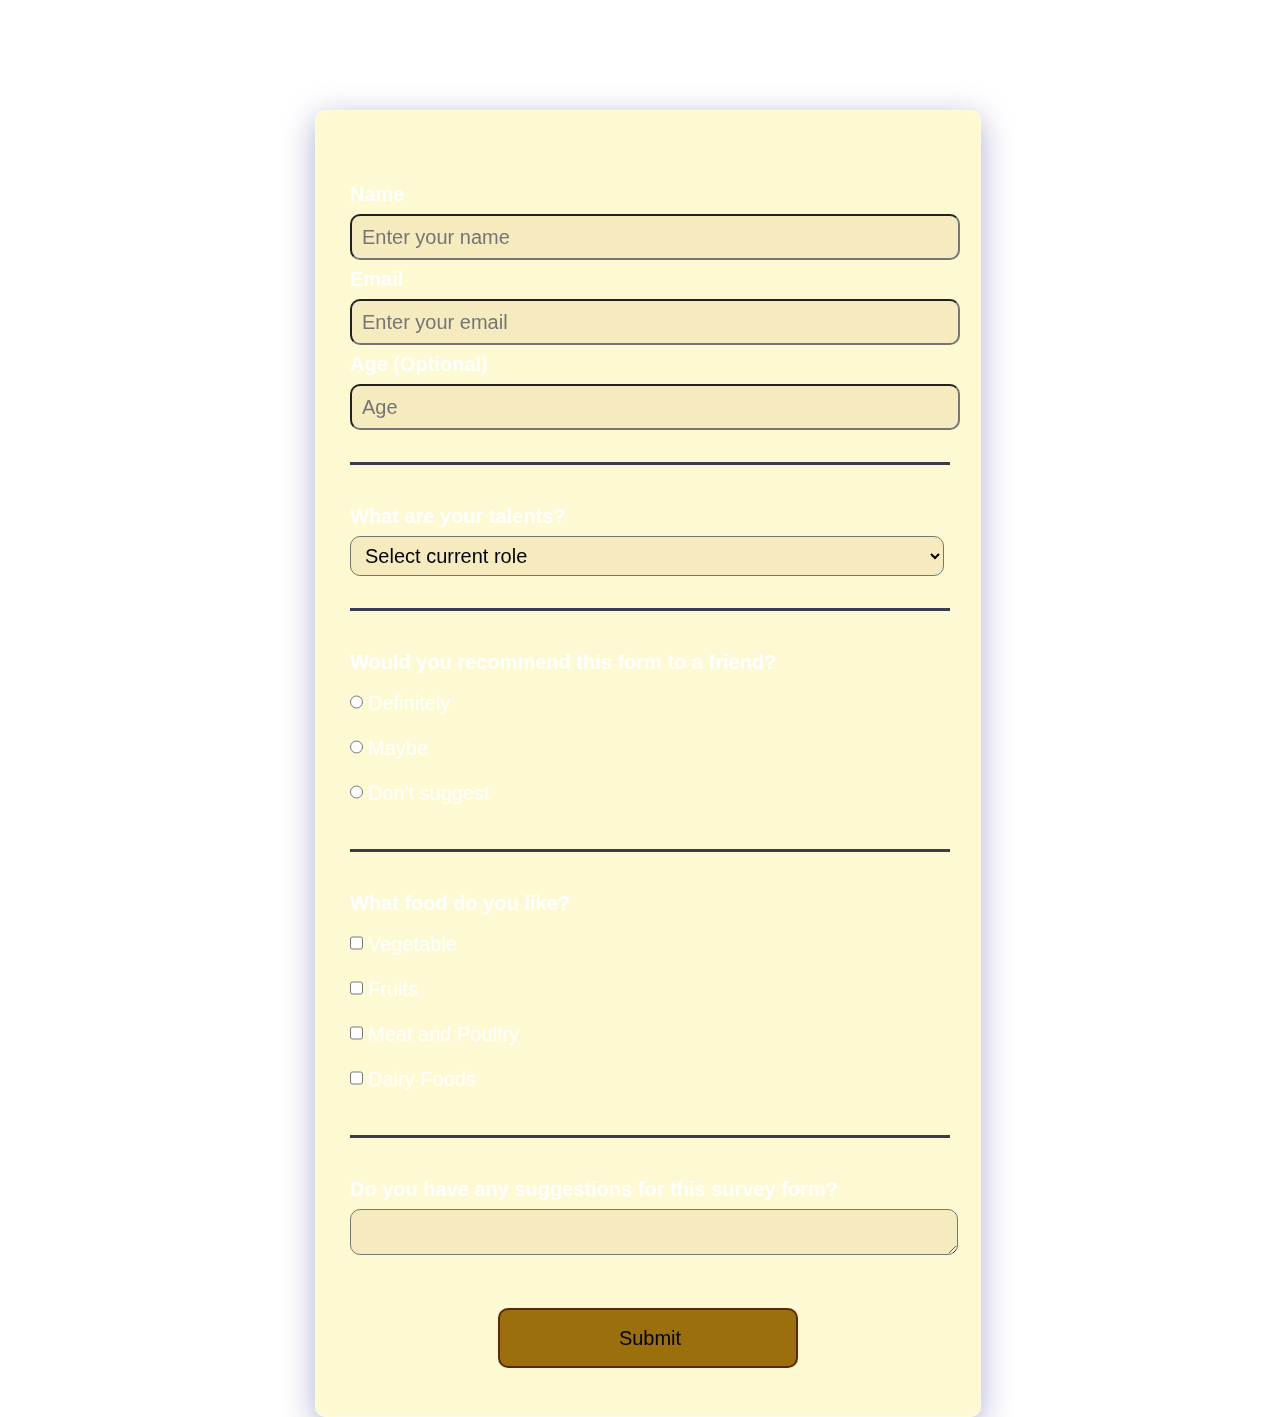
==== index.html @ 3412cfa6 "Add files via upload" ====
<!DOCTYPE html>
<html lang="en">
<head>
  <meta charset="UTF-8">
  <title>Survey Form</title>
  <link rel="stylesheet" href="styles.css">
</head>
<body>
  <h1 id="title">Survey Form</h1>
  <p id="description">This is a survey form to get a certificate in freeCodeCamp</p>
  <form id="survey-form">
    <fieldset>
      <label id="name-label">Name</label>
      <input type="text" id="name" placeholder="Enter your name" required>
      <label id="email-label">Email</label>
      <input type="email" id="email" placeholder="Enter your email" placeholder="Enter your email" required>
      <label id="number-label">Age <span>(Optional)</span></label>
      <input type="number" id="number"  placeholder="Age" min="10" max="99">
    </fieldset>
    <fieldset>
      <label>What are your talents?</label>
      <select id="dropdown">
        <option value="">Select current role</option>
        <option value="1">Dancing</option>
        <option value="2">Singing</option>
        <option value="3">Painting</option>
        <option value="4">Other</option>
      </select>
    </fieldset>
    <fieldset>
      <label>Would you recommend this form to a friend?</label>
      <div>
        <input class="recommend-label" type="radio" name="recommend" value="1">Definitely</input>
      </div>
      <div>
        <input class="recommend-label" type="radio" name="recommend" value="2">Maybe</input>
      </div>
      <div>
        <input class="recommend-label" type="radio" name="recommend" value="3">Don't suggest</input>
      </div>
    </fieldset>
    <fieldset>
      <label>What food do you like?</label>
      <div>
        <input class="food-label" type="checkbox" name="food" value="vegetable">Vegetable</input>
      </div>
      <div>
        <input class="food-label" type="checkbox" name="food" value="fruits">Fruits</input>
      </div>
      <div>
        <input class="food-label" type="checkbox" name="food" value="meat-and-poultry">Meat and Poultry</input>
      </div>
      <div>
        <input class="food-label" type="checkbox" name="food" value="dairy-food">Dairy Foods</input>
      </div>
    </fieldset>
    <fieldset>
      <label>Do you have any suggestions for this survey form?</label>
      <textarea name="suggestions" id="suggestions" cols="30" rows="10"></textarea>
    </fieldset>
    <input type="submit" value="Submit" id="submit">
  </form>


</body>
</html>
---- styles.css ----
body {
  font-family: "Roboto", sans-serif;
  font-size: 20px;
  width: 100%;
  height: 100vh;
  background-image: url(https://wallpaperaccess.com/full/766858.jpg);
  background-repeat: no-repeat;
  background-attachment: fixed;
  background-size: cover;
  color: white;
}

#title,
#description {
  width: 0 auto;
  margin: 16px;
  font-size: 26px;
  text-align: center;
}

#survey-form {
  display: block;
  min-width: 300px;
  max-width: 600px;
  width: 75vw;
  margin: 0 auto;
  padding-bottom: 2em;
  background-color: rgba(235, 201, 79, 0.686);
  padding: 32px;
  background: rgba(244, 232, 35, 0.2);
  box-shadow: 0 8px 32px 0 rgba(31, 38, 135, 0.37);
  backdrop-filter: blur(20px);
  -webkit-backdrop-filter: blur(20px);
  border-radius: 10px;
  border: 1px solid rgba(255, 255, 255, 0.18);
}

#name,
#email,
#number {
  display: block;
  font-size: 20px;
  height: 2em;
  border-radius: 10px;
  padding-left: 10px;
}

label {
  font-weight: bold;
  display: block;
  margin: 0.5rem 0;
}

.recommend-label,
.food-label {
  display: inline-block;
  width: unset;
  margin: 0 0.25em 0.25em 0;
  vertical-align: middle;
}
fieldset {
  border: none;
  padding: 2rem 0;
  border-bottom: 3px solid #3b3b4f;
  width: 100%;
}

fieldset:last-of-type {
  border-bottom: none;
}

input,
textarea,
select {
  display: inline-block;
  margin: none;
  width: 99%;
  min-height: 2em;
  background-color: rgba(242, 229, 182, 0.686);
  font-size: 20px;
  height: 2em;
  border-radius: 10px;
  padding-left: 10px;
}

input[type="submit"] {
  display: block;
  width: 50%;
  margin: 16px auto;
  height: 3em;
  font-size: 20px;
  background-color: #9b700c;
  border-color: rgb(94, 39, 5);
  border-style: solid;
  min-width: 300px;
}
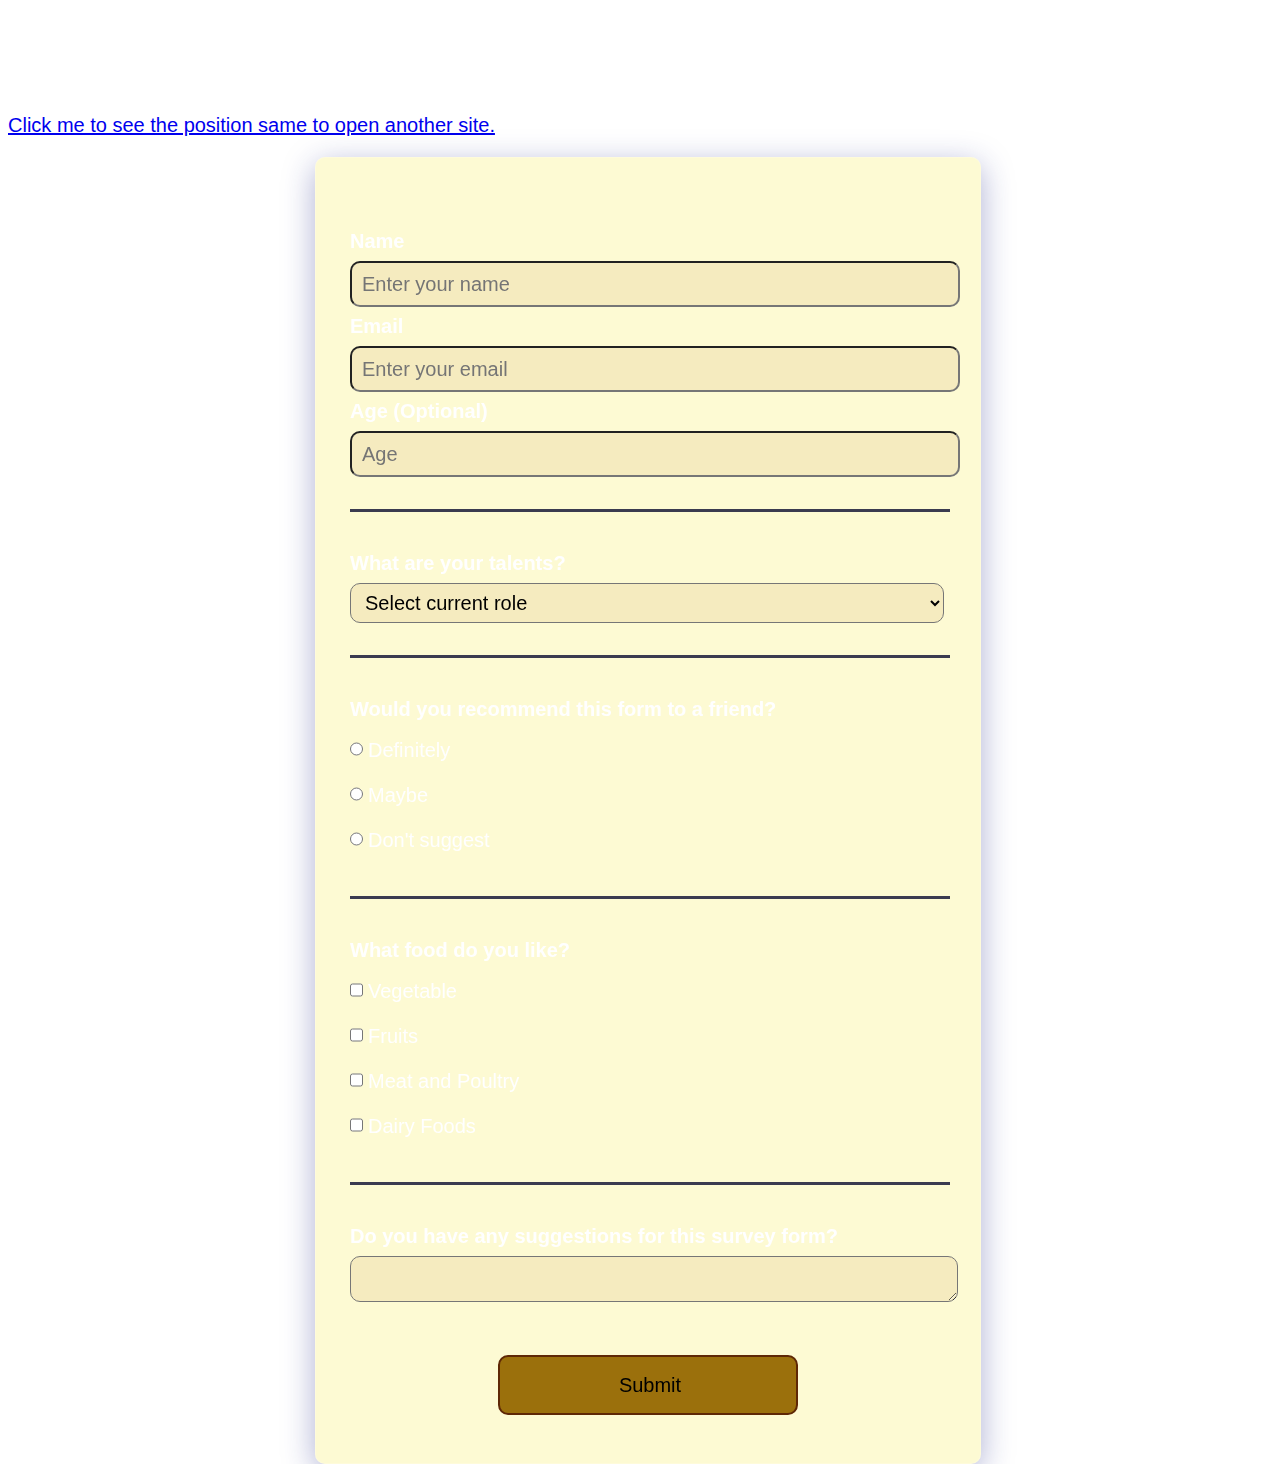
==== commit e7920ebb: "Update index.html" ====
--- a/index.html
+++ b/index.html
@@ -8,6 +8,7 @@
 <body>
   <h1 id="title">Survey Form</h1>
   <p id="description">This is a survey form to get a certificate in freeCodeCamp</p>
+  <p><a target="_blank" href="position.html">Click me to see the position same to open another site.</a></p>
   <form id="survey-form">
     <fieldset>
       <label id="name-label">Name</label>
@@ -63,4 +64,4 @@
 
 
 </body>
-</html>+</html>
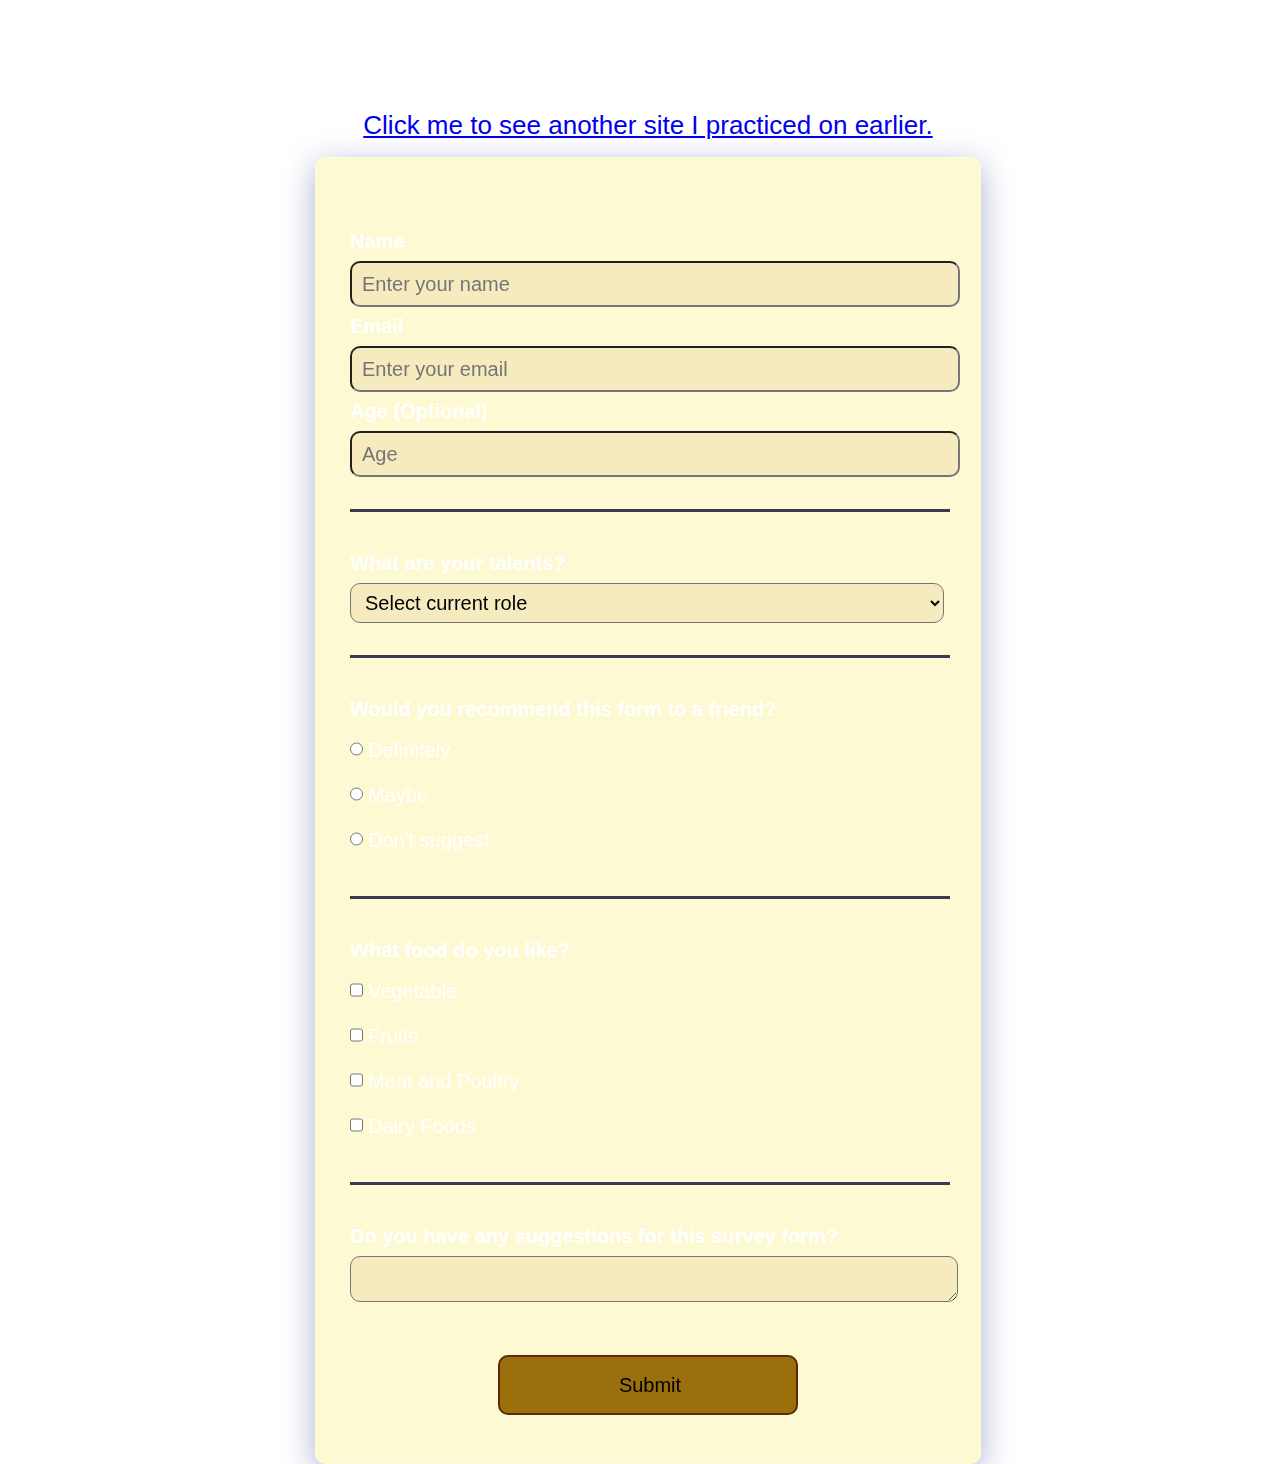
==== commit 743b6f60: "Update index.html" ====
--- a/index.html
+++ b/index.html
@@ -8,7 +8,7 @@
 <body>
   <h1 id="title">Survey Form</h1>
   <p id="description">This is a survey form to get a certificate in freeCodeCamp</p>
-  <p><a target="_blank" href="position.html">Click me to see the position same to open another site.</a></p>
+  <p><a target="_blank" href="position.html">Click me to see another site I practiced on earlier.</a></p>
   <form id="survey-form">
     <fieldset>
       <label id="name-label">Name</label>
--- a/styles.css
+++ b/styles.css
@@ -8,6 +8,13 @@
   background-attachment: fixed;
   background-size: cover;
   color: white;
+}
+
+p {
+  width: 0 auto;
+  margin: 16px;
+  font-size: 26px;
+  text-align: center;
 }
 
 #title,
